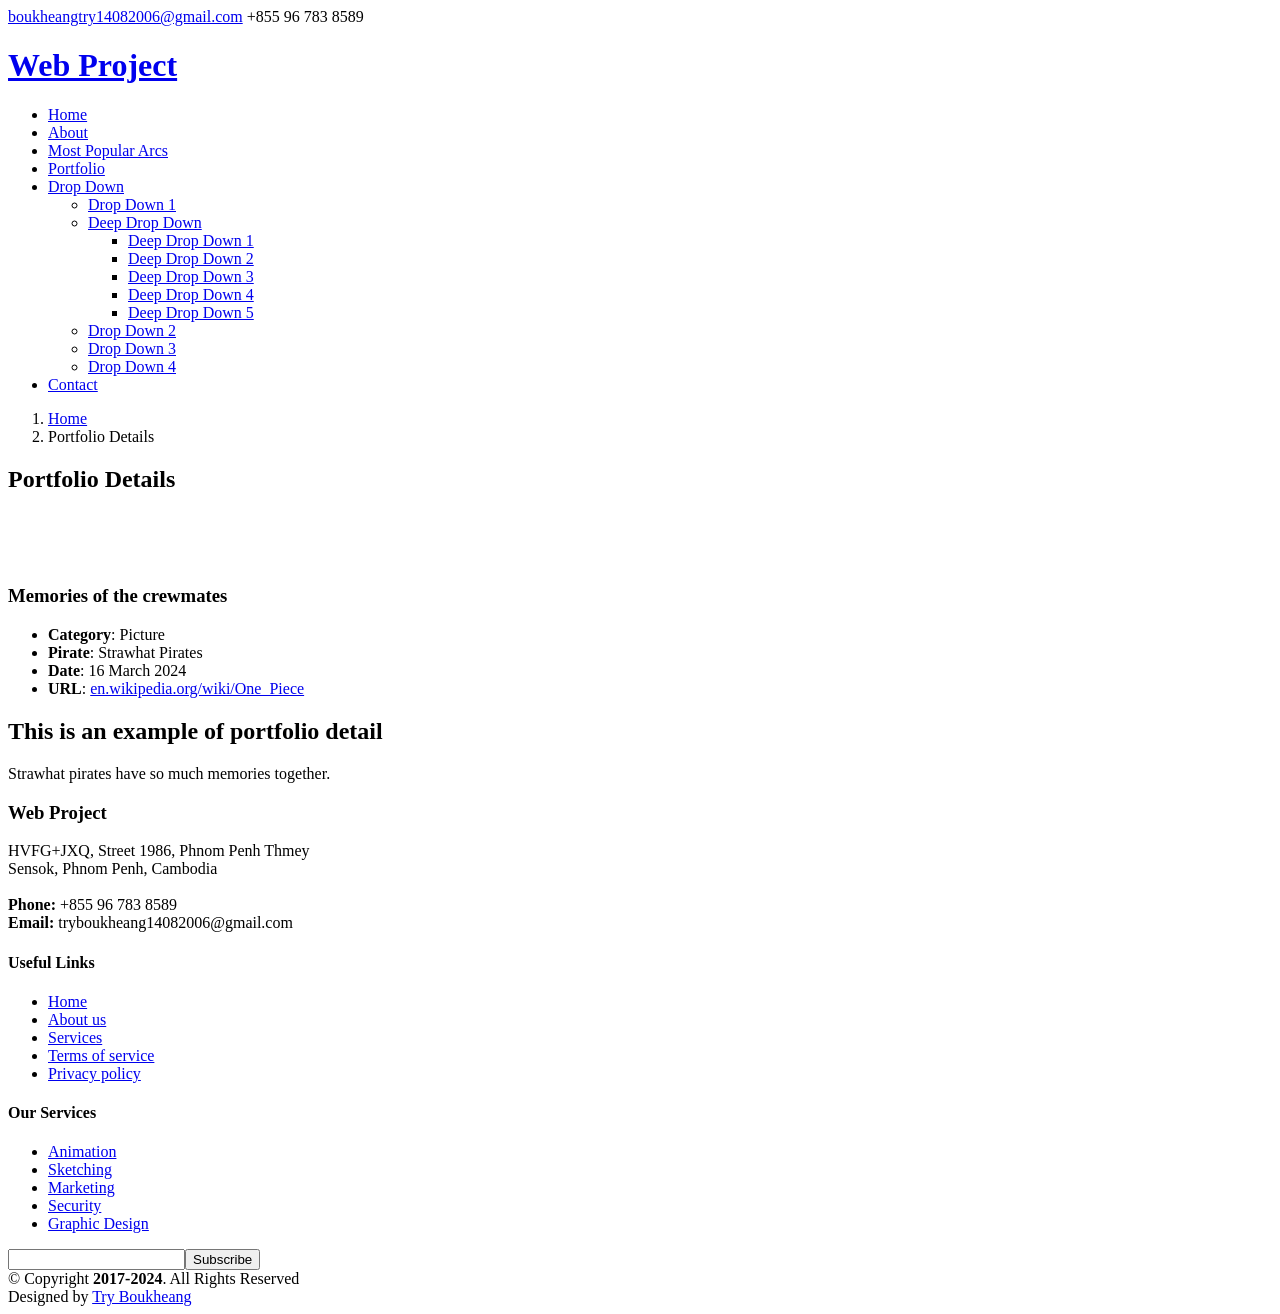
==== portfolio-details.html @ 8562d29e "Add files via upload" ====
<!DOCTYPE html>
<html lang="en">

<head>
  <meta charset="utf-8">
  <meta content="width=device-width, initial-scale=1.0" name="viewport">

  <title>Portfolio Details - Day Bootstrap Template</title>
  <meta content="" name="description">
  <meta content="" name="keywords">

  <!-- Favicons -->
  <link href="assets/img/aupp.png" rel="icon">
  <link href="assets/img/aupp.png" rel="aupp">

  <!-- Google Fonts -->
  <link href="https://fonts.googleapis.com/css?family=Open+Sans:300,300i,400,400i,600,600i,700,700i|Raleway:300,300i,400,400i,500,500i,600,600i,700,700i|Poppins:300,300i,400,400i,500,500i,600,600i,700,700i" rel="stylesheet">

  <!-- Vendor CSS Files -->
  <link href="assets/vendor/aos/aos.css" rel="stylesheet">
  <link href="assets/vendor/bootstrap/css/bootstrap.min.css" rel="stylesheet">
  <link href="assets/vendor/bootstrap-icons/bootstrap-icons.css" rel="stylesheet">
  <link href="assets/vendor/boxicons/css/boxicons.min.css" rel="stylesheet">
  <link href="assets/vendor/glightbox/css/glightbox.min.css" rel="stylesheet">
  <link href="assets/vendor/swiper/swiper-bundle.min.css" rel="stylesheet">

  <!-- Template Main CSS File -->
  <link href="assets/css/style.css" rel="stylesheet">

  <!-- =======================================================
  * Template Name: Day
  * Updated: Mar 13 2024 with Bootstrap v5.3.3
  * Template URL: https://bootstrapmade.com/day-multipurpose-html-template-for-free/
  * Author: BootstrapMade.com
  * License: https://bootstrapmade.com/license/
  ======================================================== -->
</head>

<body>

  <!-- ======= Top Bar ======= -->
  <section id="topbar" class="d-flex align-items-center">
    <div class="container d-flex justify-content-center justify-content-md-between">
      <div class="contact-info d-flex align-items-center">
        <i class="bi bi-envelope-fill"></i><a href="mailto:contact@example.com">boukheangtry14082006@gmail.com</a>
        <i class="bi bi-phone-fill phone-icon"></i> +855 96 783 8589
      </div>
      <div class="social-links d-none d-md-block">
        <a href="https://t.me/spidermankiller" class="telegram"><i class="bi bi-telegram"></i></a>
        <a href="https://www.facebook.com/supersentai.gokaiger" class="facebook"><i class="bi bi-facebook"></i></a>
        <a href="https://www.linkedin.com/in/try-boukheang-74a8042b8/" class="linkedin"><i class="bi bi-linkedin"></i></i></a>
      </div>
    </div>
  </section>

  <!-- ======= Header ======= -->
  <header id="header" class="d-flex align-items-center">
    <div class="container d-flex align-items-center justify-content-between">

      <h1 class="logo"><a href="index.html">Web Project</a></h1>
      <!-- Uncomment below if you prefer to use an image logo -->
      <!-- <a href="index.html" class="logo"><img src="assets/img/logo.png" alt="" class="img-fluid"></a>-->
      <nav id="navbar" class="navbar">
        <ul>
          <li><a class="nav-link scrollto " href="#hero">Home</a></li>
          <li><a class="nav-link scrollto" href="#about">About</a></li>
          <li><a class="nav-link scrollto" href="#services">Most Popular Arcs</a></li>
          <li><a class="nav-link scrollto active" href="#portfolio">Portfolio</a></li>
         
          <li class="dropdown"><a href="#"><span>Drop Down</span> <i class="bi bi-chevron-down"></i></a>
            <ul>
              <li><a href="#">Drop Down 1</a></li>
              <li class="dropdown"><a href="#"><span>Deep Drop Down</span> <i class="bi bi-chevron-right"></i></a>
                <ul>
                  <li><a href="#">Deep Drop Down 1</a></li>
                  <li><a href="#">Deep Drop Down 2</a></li>
                  <li><a href="#">Deep Drop Down 3</a></li>
                  <li><a href="#">Deep Drop Down 4</a></li>
                  <li><a href="#">Deep Drop Down 5</a></li>
                </ul>
              </li>
              <li><a href="#">Drop Down 2</a></li>
              <li><a href="#">Drop Down 3</a></li>
              <li><a href="#">Drop Down 4</a></li>
            </ul>
          </li>
          <li><a class="nav-link scrollto" href="#contact">Contact</a></li>
        </ul>
        <i class="bi bi-list mobile-nav-toggle"></i>
      </nav><!-- .navbar -->

    </div>
  </header><!-- End Header -->

  <main id="main">

    <!-- ======= Breadcrumbs ======= -->
    <section id="breadcrumbs" class="breadcrumbs">
      <div class="container">

        <ol>
          <li><a href="index.html">Home</a></li>
          <li>Portfolio Details</li>
        </ol>
        <h2>Portfolio Details</h2>

      </div>
    </section><!-- End Breadcrumbs -->

    <!-- ======= Portfolio Details Section ======= -->
    <section id="portfolio-details" class="portfolio-details">
      <div class="container">

        <div class="row gy-4">

          <div class="col-lg-8">
            <div class="portfolio-details-slider swiper">
              <div class="swiper-wrapper align-items-center">

                <div class="swiper-slide">
                  <img src="assets/img/1.jpg" alt="">
                </div>

                <div class="swiper-slide">
                  <img src="assets/img/2.jpg" alt="">
                </div>

                <div class="swiper-slide">
                  <img src="assets/img/3.jpg" alt="">
                </div>

              </div>
              <div class="swiper-pagination"></div>
            </div>
          </div>

          <div class="col-lg-4">
            <div class="portfolio-info">
              <h3>Memories of the crewmates</h3>
              <ul>
                <li><strong>Category</strong>: Picture</li>
                <li><strong>Pirate</strong>: Strawhat Pirates</li>
                <li><strong>Date</strong>: 16 March 2024</li>
                <li><strong>URL</strong>: <a href="https://en.wikipedia.org/wiki/One_Piece">en.wikipedia.org/wiki/One_Piece</a></li>
              </ul>
            </div>
            <div class="portfolio-description">
              <h2>This is an example of portfolio detail</h2>
              <p>
                Strawhat pirates have so much memories together.
              </p>
            </div>
          </div>

        </div>

      </div>
    </section><!-- End Portfolio Details Section -->

  </main><!-- End #main -->

  <!-- ======= Footer ======= -->
  <footer id="footer">
    <div class="footer-top">
      <div class="container">
        <div class="row">

          <div class="col-lg-4 col-md-6">
            <div class="footer-info">
              <h3>Web Project</h3>
              <p>
                HVFG+JXQ, Street 1986, Phnom Penh Thmey <br>
                Sensok, Phnom Penh, Cambodia<br><br>
                <strong>Phone:</strong> +855 96 783 8589<br>
                <strong>Email:</strong> tryboukheang14082006@gmail.com<br>
              </p>
              <div class="social-links mt-3">
                
                <a href="https://www.facebook.com/supersentai.gokaiger" class="facebook"><i class="bx bxl-facebook"></i></a>
                <a href="https://t.me/spidermankiller" class="telegram"><i class="bx bxl-telegram"></i></a>
                <a href="https://www.linkedin.com/in/try-boukheang-74a8042b8/" class="linkedin"><i class="bx bxl-linkedin"></i></a>
              </div>
            </div>
          </div>

          <div class="col-lg-2 col-md-6 footer-links">
            <h4>Useful Links</h4>
            <ul>
              <li><i class="bx bx-chevron-right"></i> <a href="#">Home</a></li>
              <li><i class="bx bx-chevron-right"></i> <a href="#">About us</a></li>
              <li><i class="bx bx-chevron-right"></i> <a href="#">Services</a></li>
              <li><i class="bx bx-chevron-right"></i> <a href="#">Terms of service</a></li>
              <li><i class="bx bx-chevron-right"></i> <a href="#">Privacy policy</a></li>
            </ul>
          </div>

          <div class="col-lg-2 col-md-6 footer-links">
            <h4>Our Services</h4>
            <ul>
              <li><i class="bx bx-chevron-right"></i> <a href="#">Animation</a></li>
              <li><i class="bx bx-chevron-right"></i> <a href="#">Sketching</a></li>
              <li><i class="bx bx-chevron-right"></i> <a href="#">Marketing</a></li>
              <li><i class="bx bx-chevron-right"></i> <a href="#">Security</a></li>
              <li><i class="bx bx-chevron-right"></i> <a href="#">Graphic Design</a></li>
            </ul>
          </div>

          <div class="col-lg-4 col-md-6 footer-newsletter">
            <form action="" method="post">
              <input type="email" name="email"><input type="submit" value="Subscribe">
            </form>

          </div>

        </div>
      </div>
    </div>

    <div class="container">
      <div class="copyright">
        &copy; Copyright <strong><span>2017-2024</span></strong>. All Rights Reserved
      </div>
      <div class="credits">
        <!-- All the links in the footer should remain intact. -->
        <!-- You can delete the links only if you purchased the pro version. -->
        <!-- Licensing information: https://bootstrapmade.com/license/ -->
        <!-- Purchase the pro version with working PHP/AJAX contact form: https://bootstrapmade.com/day-multipurpose-html-template-for-free/ -->
        Designed by <a href="https://t.me/spidermankiller">Try Boukheang</a>
      </div>
    </div>
  </footer><!-- End Footer -->

  <a href="#" class="back-to-top d-flex align-items-center justify-content-center"><i class="bi bi-arrow-up-short"></i></a>
  <div id="preloader"></div>

  <!-- Vendor JS Files -->
  <script src="assets/vendor/aos/aos.js"></script>
  <script src="assets/vendor/bootstrap/js/bootstrap.bundle.min.js"></script>
  <script src="assets/vendor/glightbox/js/glightbox.min.js"></script>
  <script src="assets/vendor/isotope-layout/isotope.pkgd.min.js"></script>
  <script src="assets/vendor/swiper/swiper-bundle.min.js"></script>
  <script src="assets/vendor/php-email-form/validate.js"></script>

  <!-- Template Main JS File -->
  <script src="assets/js/main.js"></script>

</body>

</html>
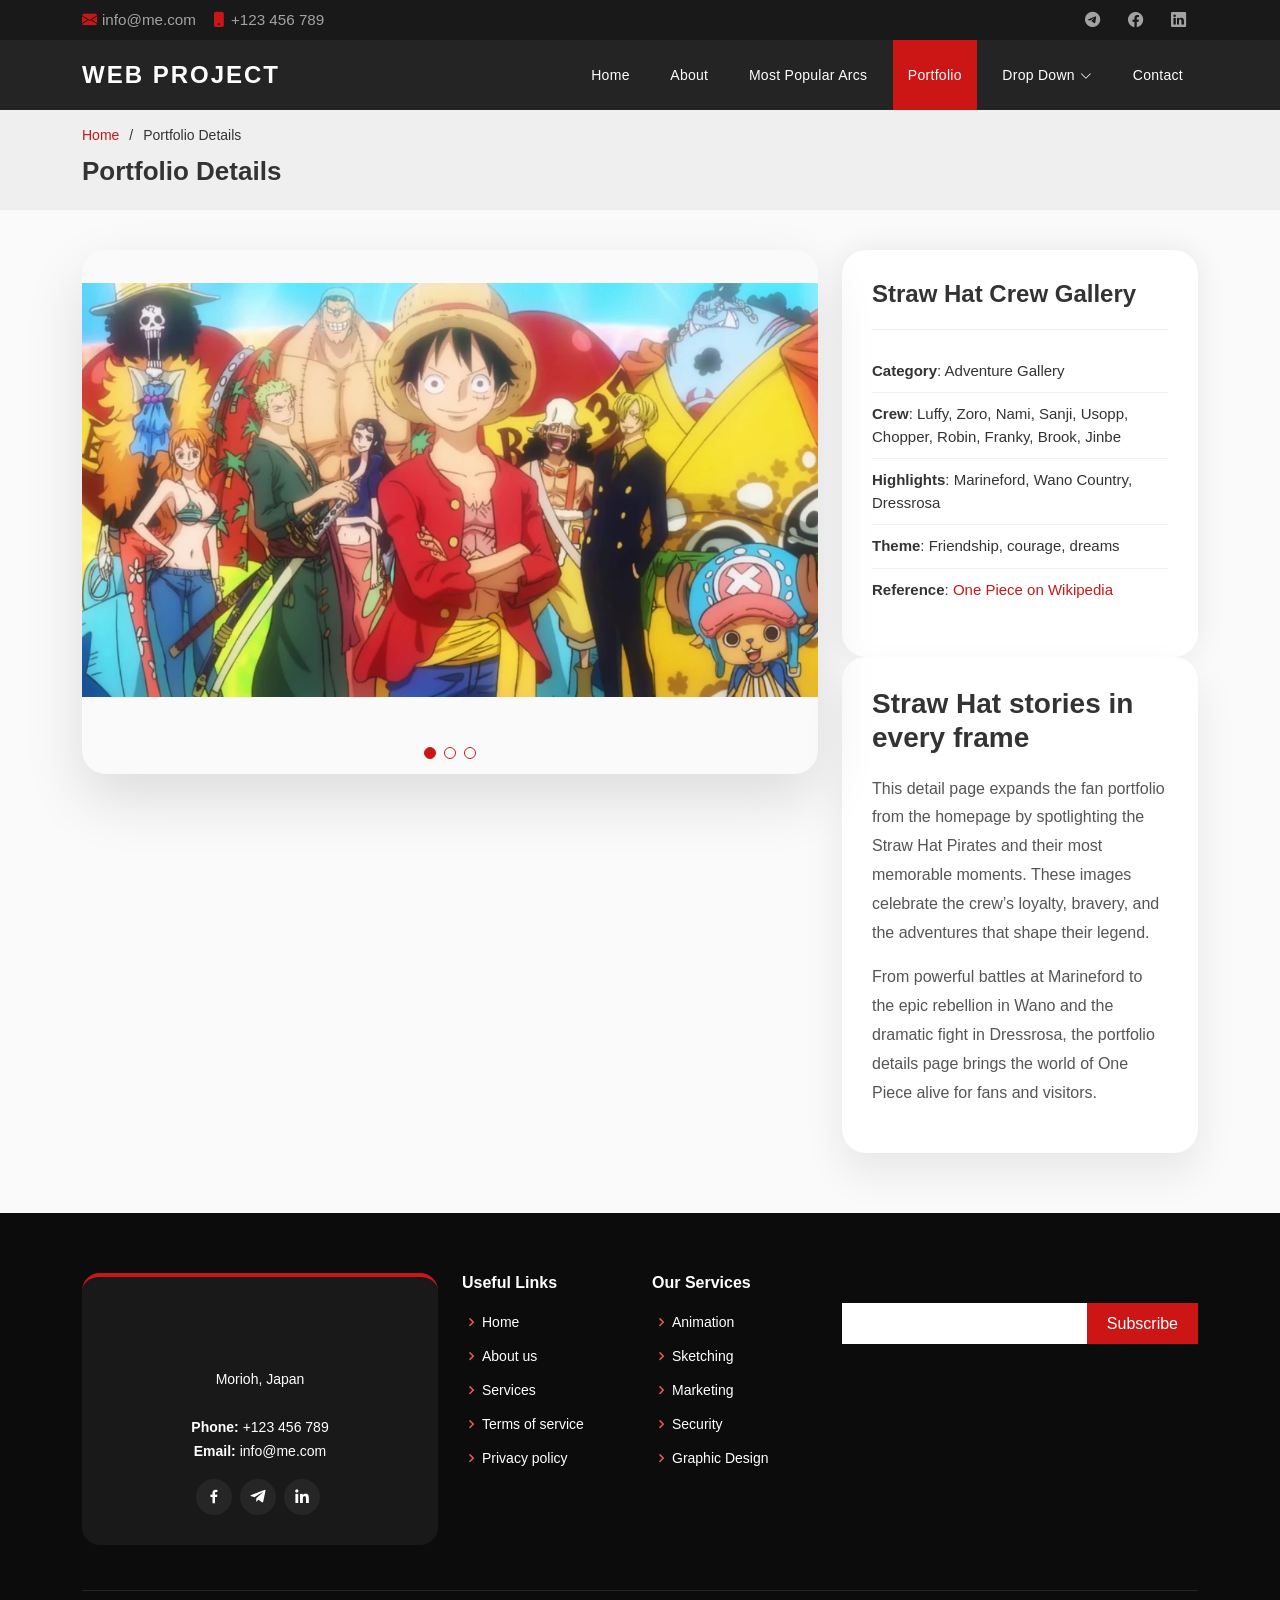
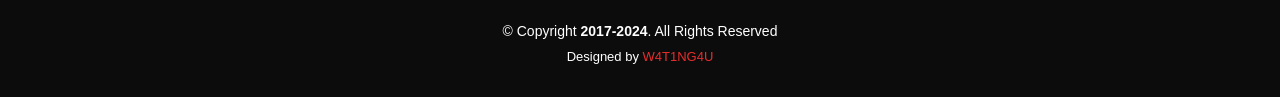
==== commit d3021629: "Add more" ====
--- a/portfolio-details.html
+++ b/portfolio-details.html
@@ -5,24 +5,24 @@
   <meta charset="utf-8">
   <meta content="width=device-width, initial-scale=1.0" name="viewport">
 
-  <title>Portfolio Details - Day Bootstrap Template</title>
-  <meta content="" name="description">
-  <meta content="" name="keywords">
+  <title>One Piece Portfolio Details</title>
+  <meta content="Portfolio details for the One Piece fan project with the Straw Hat crew media and story information." name="description">
+  <meta content="One Piece, Straw Hat Pirates, portfolio, details" name="keywords">
 
   <!-- Favicons -->
-  <link href="assets/img/aupp.png" rel="icon">
-  <link href="assets/img/aupp.png" rel="aupp">
+  <link href="assets/img/about_you.png" rel="icon">
+  <link href="assets/img/about_you.png" rel="about_you">
 
   <!-- Google Fonts -->
   <link href="https://fonts.googleapis.com/css?family=Open+Sans:300,300i,400,400i,600,600i,700,700i|Raleway:300,300i,400,400i,500,500i,600,600i,700,700i|Poppins:300,300i,400,400i,500,500i,600,600i,700,700i" rel="stylesheet">
 
   <!-- Vendor CSS Files -->
-  <link href="assets/vendor/aos/aos.css" rel="stylesheet">
-  <link href="assets/vendor/bootstrap/css/bootstrap.min.css" rel="stylesheet">
-  <link href="assets/vendor/bootstrap-icons/bootstrap-icons.css" rel="stylesheet">
-  <link href="assets/vendor/boxicons/css/boxicons.min.css" rel="stylesheet">
-  <link href="assets/vendor/glightbox/css/glightbox.min.css" rel="stylesheet">
-  <link href="assets/vendor/swiper/swiper-bundle.min.css" rel="stylesheet">
+  <link href="assets/aos/aos.css" rel="stylesheet">
+  <link href="assets/bootstrap/css/bootstrap.min.css" rel="stylesheet">
+  <link href="assets/bootstrap-icons/bootstrap-icons.css" rel="stylesheet">
+  <link href="assets/boxicons/css/boxicons.min.css" rel="stylesheet">
+  <link href="assets/glightbox/css/glightbox.min.css" rel="stylesheet">
+  <link href="assets/swiper/swiper-bundle.min.css" rel="stylesheet">
 
   <!-- Template Main CSS File -->
   <link href="assets/css/style.css" rel="stylesheet">
@@ -42,13 +42,13 @@
   <section id="topbar" class="d-flex align-items-center">
     <div class="container d-flex justify-content-center justify-content-md-between">
       <div class="contact-info d-flex align-items-center">
-        <i class="bi bi-envelope-fill"></i><a href="mailto:contact@example.com">boukheangtry14082006@gmail.com</a>
-        <i class="bi bi-phone-fill phone-icon"></i> +855 96 783 8589
+        <i class="bi bi-envelope-fill"></i><a href="mailto:info@me.com">info@me.com</a>
+        <i class="bi bi-phone-fill phone-icon"></i> +123 456 789
       </div>
       <div class="social-links d-none d-md-block">
-        <a href="https://t.me/spidermankiller" class="telegram"><i class="bi bi-telegram"></i></a>
-        <a href="https://www.facebook.com/supersentai.gokaiger" class="facebook"><i class="bi bi-facebook"></i></a>
-        <a href="https://www.linkedin.com/in/try-boukheang-74a8042b8/" class="linkedin"><i class="bi bi-linkedin"></i></i></a>
+        <a href="https://t.me/" class="telegram"><i class="bi bi-telegram"></i></a>
+        <a href="https://www.facebook.com/" class="facebook"><i class="bi bi-facebook"></i></a>
+        <a href="https://www.linkedin.com/" class="linkedin"><i class="bi bi-linkedin"></i></i></a>
       </div>
     </div>
   </section>
@@ -118,15 +118,15 @@
               <div class="swiper-wrapper align-items-center">
 
                 <div class="swiper-slide">
-                  <img src="assets/img/1.jpg" alt="">
+                  <img src="assets/img/1.jpg" alt="Straw Hat Pirates group image">
                 </div>
 
                 <div class="swiper-slide">
-                  <img src="assets/img/2.jpg" alt="">
+                  <img src="assets/img/2.jpg" alt="One Piece adventure scene">
                 </div>
 
                 <div class="swiper-slide">
-                  <img src="assets/img/3.jpg" alt="">
+                  <img src="assets/img/3.jpg" alt="Straw Hat crew portrait">
                 </div>
 
               </div>
@@ -136,18 +136,22 @@
 
           <div class="col-lg-4">
             <div class="portfolio-info">
-              <h3>Memories of the crewmates</h3>
+              <h3>Straw Hat Crew Gallery</h3>
               <ul>
-                <li><strong>Category</strong>: Picture</li>
-                <li><strong>Pirate</strong>: Strawhat Pirates</li>
-                <li><strong>Date</strong>: 16 March 2024</li>
-                <li><strong>URL</strong>: <a href="https://en.wikipedia.org/wiki/One_Piece">en.wikipedia.org/wiki/One_Piece</a></li>
+                <li><strong>Category</strong>: Adventure Gallery</li>
+                <li><strong>Crew</strong>: Luffy, Zoro, Nami, Sanji, Usopp, Chopper, Robin, Franky, Brook, Jinbe</li>
+                <li><strong>Highlights</strong>: Marineford, Wano Country, Dressrosa</li>
+                <li><strong>Theme</strong>: Friendship, courage, dreams</li>
+                <li><strong>Reference</strong>: <a href="https://en.wikipedia.org/wiki/One_Piece" target="_blank" rel="noopener">One Piece on Wikipedia</a></li>
               </ul>
             </div>
             <div class="portfolio-description">
-              <h2>This is an example of portfolio detail</h2>
+              <h2>Straw Hat stories in every frame</h2>
               <p>
-                Strawhat pirates have so much memories together.
+                This detail page expands the fan portfolio from the homepage by spotlighting the Straw Hat Pirates and their most memorable moments. These images celebrate the crew’s loyalty, bravery, and the adventures that shape their legend.
+              </p>
+              <p>
+                From powerful battles at Marineford to the epic rebellion in Wano and the dramatic fight in Dressrosa, the portfolio details page brings the world of One Piece alive for fans and visitors.
               </p>
             </div>
           </div>
@@ -169,16 +173,14 @@
             <div class="footer-info">
               <h3>Web Project</h3>
               <p>
-                HVFG+JXQ, Street 1986, Phnom Penh Thmey <br>
-                Sensok, Phnom Penh, Cambodia<br><br>
-                <strong>Phone:</strong> +855 96 783 8589<br>
-                <strong>Email:</strong> tryboukheang14082006@gmail.com<br>
+                Morioh, Japan<br><br>
+                <strong>Phone:</strong> +123 456 789<br>
+                <strong>Email:</strong> info@me.com<br>
               </p>
               <div class="social-links mt-3">
-                
-                <a href="https://www.facebook.com/supersentai.gokaiger" class="facebook"><i class="bx bxl-facebook"></i></a>
-                <a href="https://t.me/spidermankiller" class="telegram"><i class="bx bxl-telegram"></i></a>
-                <a href="https://www.linkedin.com/in/try-boukheang-74a8042b8/" class="linkedin"><i class="bx bxl-linkedin"></i></a>
+                <a href="https://www.facebook.com/" class="facebook"><i class="bx bxl-facebook"></i></a>
+                <a href="https://t.me/" class="telegram"><i class="bx bxl-telegram"></i></a>
+                <a href="https://www.linkedin.com/" class="linkedin"><i class="bx bxl-linkedin"></i></a>
               </div>
             </div>
           </div>
@@ -225,7 +227,7 @@
         <!-- You can delete the links only if you purchased the pro version. -->
         <!-- Licensing information: https://bootstrapmade.com/license/ -->
         <!-- Purchase the pro version with working PHP/AJAX contact form: https://bootstrapmade.com/day-multipurpose-html-template-for-free/ -->
-        Designed by <a href="https://t.me/spidermankiller">Try Boukheang</a>
+        Designed by <a href="https://t.me/">W4T1NG4U</a>
       </div>
     </div>
   </footer><!-- End Footer -->
@@ -234,12 +236,12 @@
   <div id="preloader"></div>
 
   <!-- Vendor JS Files -->
-  <script src="assets/vendor/aos/aos.js"></script>
-  <script src="assets/vendor/bootstrap/js/bootstrap.bundle.min.js"></script>
-  <script src="assets/vendor/glightbox/js/glightbox.min.js"></script>
-  <script src="assets/vendor/isotope-layout/isotope.pkgd.min.js"></script>
-  <script src="assets/vendor/swiper/swiper-bundle.min.js"></script>
-  <script src="assets/vendor/php-email-form/validate.js"></script>
+  <script src="assets/aos/aos.js"></script>
+  <script src="assets/bootstrap/js/bootstrap.bundle.min.js"></script>
+  <script src="assets/glightbox/js/glightbox.min.js"></script>
+  <script src="assets/isotope-layout/isotope.pkgd.min.js"></script>
+  <script src="assets/swiper/swiper-bundle.min.js"></script>
+  <script src="assets/php-email-form/validate.js"></script>
 
   <!-- Template Main JS File -->
   <script src="assets/js/main.js"></script>
--- a/assets/css/style.css
+++ b/assets/css/style.css
@@ -0,0 +1,1640 @@
+/**
+* Template Name: Day
+* Updated: Mar 13 2024 with Bootstrap v5.3.3
+* Template URL: https://bootstrapmade.com/day-multipurpose-html-template-for-free/
+* Author: BootstrapMade.com
+* License: https://bootstrapmade.com/license/
+*/
+
+/*--------------------------------------------------------------
+# General
+--------------------------------------------------------------*/
+body {
+  font-family: "Open Sans", sans-serif;
+  color: #444444;
+}
+
+a {
+  color: #cc1616;
+  text-decoration: none;
+}
+
+a:hover {
+  color: #e82d2d;
+  text-decoration: none;
+}
+
+h1,
+h2,
+h3,
+h4,
+h5,
+h6 {
+  font-family: "Raleway", sans-serif;
+}
+
+/*--------------------------------------------------------------
+# Back to top button
+--------------------------------------------------------------*/
+.back-to-top {
+  position: fixed;
+  visibility: hidden;
+  opacity: 0;
+  right: 15px;
+  bottom: 15px;
+  z-index: 996;
+  background: #cc1616;
+  width: 40px;
+  height: 40px;
+  transition: all 0.4s;
+}
+
+.back-to-top i {
+  font-size: 28px;
+  color: #fff;
+  line-height: 0;
+}
+
+.back-to-top:hover {
+  background: #e72323;
+  color: #fff;
+}
+
+.back-to-top.active {
+  visibility: visible;
+  opacity: 1;
+}
+
+/*--------------------------------------------------------------
+# Preloader
+--------------------------------------------------------------*/
+#preloader {
+  position: fixed;
+  top: 0;
+  left: 0;
+  right: 0;
+  bottom: 0;
+  z-index: 9999;
+  overflow: hidden;
+  background: #fff;
+}
+
+#preloader:before {
+  content: "";
+  position: fixed;
+  top: calc(50% - 30px);
+  left: calc(50% - 30px);
+  border: 6px solid #cc1616;
+  border-top-color: #efefef;
+  border-radius: 50%;
+  width: 60px;
+  height: 60px;
+  animation: animate-preloader 1s linear infinite;
+}
+
+@keyframes animate-preloader {
+  0% {
+    transform: rotate(0deg);
+  }
+
+  100% {
+    transform: rotate(360deg);
+  }
+}
+
+/*--------------------------------------------------------------
+# Disable aos animation delay on mobile devices
+--------------------------------------------------------------*/
+@media screen and (max-width: 768px) {
+  [data-aos-delay] {
+    transition-delay: 0 !important;
+  }
+}
+
+/*--------------------------------------------------------------
+# Top Bar
+--------------------------------------------------------------*/
+#topbar {
+  background: #191919;
+  font-size: 15px;
+  height: 40px;
+  padding: 0;
+  color: rgba(255, 255, 255, 0.6);
+}
+
+#topbar .contact-info a {
+  line-height: 0;
+  color: rgba(255, 255, 255, 0.6);
+  transition: 0.3s;
+}
+
+#topbar .contact-info a:hover {
+  color: #fff;
+}
+
+#topbar .contact-info i {
+  color: #cc1616;
+  line-height: 0;
+  margin-right: 5px;
+}
+
+#topbar .contact-info .phone-icon {
+  margin-left: 15px;
+}
+
+#topbar .social-links a {
+  color: rgba(255, 255, 255, 0.6);
+  padding: 4px 12px;
+  display: inline-block;
+  line-height: 1px;
+  transition: 0.3s;
+}
+
+#topbar .social-links a:hover {
+  color: #fff;
+}
+
+/*--------------------------------------------------------------
+# Header
+--------------------------------------------------------------*/
+#header {
+  background: rgba(25, 25, 25, 0.95);
+  transition: all 0.5s;
+  z-index: 997;
+  height: 70px;
+}
+
+#header.fixed-top {
+  background: #191919;
+}
+
+#header .logo {
+  font-size: 30px;
+  margin: 0;
+  padding: 0;
+  line-height: 1;
+  font-weight: 700;
+  letter-spacing: 2px;
+  text-transform: uppercase;
+}
+
+#header .logo a {
+  color: #fff;
+}
+
+#header .logo img {
+  max-height: 40px;
+}
+
+.scrolled-offset {
+  margin-top: 70px;
+}
+
+/*--------------------------------------------------------------
+# Navigation Menu
+--------------------------------------------------------------*/
+/**
+* Desktop Navigation 
+*/
+.navbar {
+  padding: 0;
+}
+
+.navbar ul {
+  margin: 0;
+  padding: 0;
+  display: flex;
+  list-style: none;
+  align-items: center;
+}
+
+.navbar li {
+  position: relative;
+}
+
+.navbar>ul>li {
+  margin-left: 5px;
+}
+
+.navbar a,
+.navbar a:focus {
+  display: flex;
+  align-items: center;
+  justify-content: space-between;
+  padding: 25px 15px 24px 15px;
+  font-size: 14px;
+  color: #fff;
+  white-space: nowrap;
+  transition: 0.3s;
+}
+
+.navbar a i,
+.navbar a:focus i {
+  font-size: 12px;
+  line-height: 0;
+  margin-left: 5px;
+}
+
+.navbar a:hover,
+.navbar .active,
+.navbar .active:focus,
+.navbar li:hover>a {
+  background: #cc1616;
+}
+
+.navbar .dropdown ul {
+  display: block;
+  position: absolute;
+  left: 0;
+  top: calc(100% + 30px);
+  margin: 0;
+  padding: 10px 0;
+  z-index: 99;
+  opacity: 0;
+  visibility: hidden;
+  background: #fff;
+  box-shadow: 0px 0px 30px rgba(127, 137, 161, 0.25);
+  transition: 0.3s;
+}
+
+.navbar .dropdown ul li {
+  min-width: 200px;
+}
+
+.navbar .dropdown ul a {
+  padding: 10px 20px;
+  color: #191919;
+}
+
+.navbar .dropdown ul a i {
+  font-size: 12px;
+}
+
+.navbar .dropdown ul a:hover,
+.navbar .dropdown ul .active:hover,
+.navbar .dropdown ul li:hover>a {
+  color: #fff;
+}
+
+.navbar .dropdown:hover>ul {
+  opacity: 1;
+  top: 100%;
+  visibility: visible;
+}
+
+.navbar .dropdown .dropdown ul {
+  top: 0;
+  left: calc(100% - 30px);
+  visibility: hidden;
+}
+
+.navbar .dropdown .dropdown:hover>ul {
+  opacity: 1;
+  top: 0;
+  left: 100%;
+  visibility: visible;
+}
+
+@media (max-width: 1366px) {
+  .navbar .dropdown .dropdown ul {
+    left: -90%;
+  }
+
+  .navbar .dropdown .dropdown:hover>ul {
+    left: -100%;
+  }
+}
+
+/**
+* Mobile Navigation 
+*/
+.mobile-nav-toggle {
+  color: #fff;
+  font-size: 28px;
+  cursor: pointer;
+  display: none;
+  line-height: 0;
+  transition: 0.5s;
+}
+
+.mobile-nav-toggle.bi-x {
+  color: #cc1616;
+}
+
+@media (max-width: 991px) {
+  .mobile-nav-toggle {
+    display: block;
+  }
+
+  .navbar ul {
+    display: none;
+  }
+}
+
+.navbar-mobile {
+  position: fixed;
+  overflow: hidden;
+  top: 0;
+  right: 0;
+  left: 0;
+  bottom: 0;
+  background: rgba(0, 0, 0, 0.9);
+  transition: 0.3s;
+  z-index: 999;
+}
+
+.navbar-mobile .mobile-nav-toggle {
+  position: absolute;
+  top: 15px;
+  right: 15px;
+}
+
+.navbar-mobile ul {
+  display: block;
+  position: absolute;
+  top: 55px;
+  right: 15px;
+  bottom: 15px;
+  left: 15px;
+  padding: 10px 0;
+  background-color: #fff;
+  overflow-y: auto;
+  transition: 0.3s;
+}
+
+.navbar-mobile a,
+.navbar-mobile a:focus {
+  padding: 10px 20px;
+  font-size: 15px;
+  color: #191919;
+}
+
+.navbar-mobile a:hover,
+.navbar-mobile .active,
+.navbar-mobile li:hover>a {
+  color: #cc1616;
+  background: none;
+}
+
+.navbar-mobile .getstarted,
+.navbar-mobile .getstarted:focus {
+  margin: 15px;
+}
+
+.navbar-mobile .dropdown ul {
+  position: static;
+  display: none;
+  margin: 10px 20px;
+  padding: 10px 0;
+  z-index: 99;
+  opacity: 1;
+  visibility: visible;
+  background: #fff;
+  box-shadow: 0px 0px 30px rgba(127, 137, 161, 0.25);
+}
+
+.navbar-mobile .dropdown ul li {
+  min-width: 200px;
+}
+
+.navbar-mobile .dropdown ul a {
+  padding: 10px 20px;
+}
+
+.navbar-mobile .dropdown ul a i {
+  font-size: 12px;
+}
+
+.navbar-mobile .dropdown ul a:hover,
+.navbar-mobile .dropdown ul .active:hover,
+.navbar-mobile .dropdown ul li:hover>a {
+  color: #cc1616;
+}
+
+.navbar-mobile .dropdown>.dropdown-active {
+  display: block;
+}
+
+/*--------------------------------------------------------------
+# Hero Section
+--------------------------------------------------------------*/
+#hero {
+  width: 100%;
+  height: calc(100vh - 110px);
+  background: url("../img/hero-bg.jpg") top center;
+  background-size: cover;
+  position: relative;
+}
+
+#hero:before {
+  content: "";
+  background: rgba(0, 0, 0, 0.5);
+  position: absolute;
+  bottom: 0;
+  top: 0;
+  left: 0;
+  right: 0;
+}
+
+#hero h1 {
+  margin: 0 0 10px 0;
+  font-size: 48px;
+  font-weight: 700;
+  line-height: 56px;
+  text-transform: uppercase;
+  color: #fff;
+}
+
+#hero h2 {
+  color: #eee;
+  margin-bottom: 30px;
+  font-size: 24px;
+}
+
+#hero .btn-get-started {
+  font-family: "Raleway", sans-serif;
+  text-transform: uppercase;
+  font-weight: 500;
+  font-size: 14px;
+  letter-spacing: 0.5px;
+  display: inline-block;
+  padding: 10px 28px;
+  transition: 0.5s;
+  border: 2px solid #fff;
+  color: #fff;
+}
+
+#hero .btn-get-started:hover {
+  background: #cc1616;
+  border-color: #cc1616;
+}
+
+@media (min-width: 1024px) {
+  #hero {
+    background-attachment: fixed;
+  }
+}
+
+@media (max-width: 768px) {
+  #hero {
+    text-align: center;
+  }
+
+  #hero .container {
+    padding-top: 40px;
+  }
+
+  #hero h1 {
+    font-size: 28px;
+    line-height: 36px;
+  }
+
+  #hero h2 {
+    font-size: 18px;
+    line-height: 24px;
+    margin-bottom: 30px;
+  }
+}
+
+/*--------------------------------------------------------------
+# Sections General
+--------------------------------------------------------------*/
+section {
+  padding: 60px 0;
+  overflow: hidden;
+}
+
+.section-title {
+  text-align: center;
+  padding: 30px 0;
+  position: relative;
+}
+
+.section-title h2 {
+  font-size: 32px;
+  font-weight: 700;
+  text-transform: uppercase;
+  margin-bottom: 20px;
+  padding-bottom: 0;
+  color: #191919;
+  position: relative;
+  z-index: 2;
+}
+
+.section-title span {
+  position: absolute;
+  top: 30px;
+  color: #f4f4f4;
+  left: 0;
+  right: 0;
+  z-index: 1;
+  font-weight: 700;
+  font-size: 52px;
+  text-transform: uppercase;
+  line-height: 0;
+}
+
+.section-title p {
+  margin-bottom: 0;
+  position: relative;
+  z-index: 2;
+}
+
+@media (max-width: 575px) {
+  .section-title h2 {
+    font-size: 28px;
+    margin-bottom: 15px;
+  }
+
+  .section-title span {
+    font-size: 38px;
+  }
+}
+
+/*--------------------------------------------------------------
+# About
+--------------------------------------------------------------*/
+.about .content h3 {
+  font-weight: 600;
+  font-size: 26px;
+}
+
+.about .content ul {
+  list-style: none;
+  padding: 0;
+}
+
+.about .content ul li {
+  padding-bottom: 10px;
+}
+
+.about .content ul i {
+  font-size: 20px;
+  padding-right: 4px;
+  color: #cc1616;
+}
+
+.about .content p:last-child {
+  margin-bottom: 0;
+}
+
+/*--------------------------------------------------------------
+# Why Us
+--------------------------------------------------------------*/
+.why-us {
+  padding-top: 10px;
+}
+
+.why-us .box {
+  padding: 50px 30px;
+  box-shadow: 0px 2px 15px rgba(0, 0, 0, 0.1);
+  transition: all ease-in-out 0.3s;
+}
+
+.why-us .box span {
+  display: block;
+  font-size: 28px;
+  font-weight: 700;
+  color: #ed5b5b;
+}
+
+.why-us .box h4 {
+  font-size: 24px;
+  font-weight: 600;
+  padding: 0;
+  margin: 20px 0;
+  color: #191919;
+}
+
+.why-us .box p {
+  color: #aaaaaa;
+  font-size: 15px;
+  margin: 0;
+  padding: 0;
+}
+
+.why-us .box:hover {
+  background: #cc1616;
+  padding: 30px 30px 70px 30px;
+  box-shadow: 10px 15px 30px rgba(0, 0, 0, 0.18);
+}
+
+.why-us .box:hover span,
+.why-us .box:hover h4,
+.why-us .box:hover p {
+  color: #fff;
+}
+
+/*--------------------------------------------------------------
+# Clients
+--------------------------------------------------------------*/
+.clients {
+  background: #f2f2f2;
+  padding: 15px 0;
+  text-align: center;
+}
+
+.clients img {
+  width: 50%;
+  filter: grayscale(100);
+  transition: all 0.4s ease-in-out;
+  display: inline-block;
+  padding: 15px 0;
+}
+
+.clients img:hover {
+  filter: none;
+  transform: scale(1.2);
+}
+
+@media (max-width: 768px) {
+  .clients img {
+    width: 40%;
+  }
+}
+
+/*--------------------------------------------------------------
+# Services
+--------------------------------------------------------------*/
+.services .icon-box {
+  text-align: center;
+  padding: 80px 20px;
+  transition: all ease-in-out 0.3s;
+  box-shadow: 0px 2px 15px rgba(0, 0, 0, 0.1);
+}
+
+.services .icon-box .icon {
+  margin: 0 auto;
+  width: 64px;
+  height: 64px;
+  background: #cc1616;
+  transition: all 0.3s ease-out 0s;
+  display: flex;
+  align-items: center;
+  justify-content: center;
+  margin-bottom: 20px;
+  transform-style: preserve-3d;
+  position: relative;
+  z-index: 2;
+}
+
+.services .icon-box .icon i {
+  color: #fff;
+  font-size: 28px;
+  transition: ease-in-out 0.3s;
+}
+
+.services .icon-box .icon::before {
+  position: absolute;
+  content: "";
+  left: -8px;
+  top: -8px;
+  height: 100%;
+  width: 100%;
+  background: rgba(204, 22, 22, 0.15);
+  transition: all 0.3s ease-out 0s;
+  transform: translateZ(-1px);
+  z-index: -1;
+}
+
+.services .icon-box h4 {
+  font-weight: 700;
+  margin-bottom: 15px;
+  font-size: 24px;
+}
+
+.services .icon-box h4 a {
+  color: #191919;
+}
+
+.services .icon-box p {
+  line-height: 24px;
+  font-size: 14px;
+  margin-bottom: 0;
+}
+
+.services .icon-box:hover {
+  background: #cc1616;
+  border-color: #cc1616;
+  padding: 70px 20px 90px 20px;
+}
+
+.services .icon-box:hover .icon {
+  background: #fff;
+}
+
+.services .icon-box:hover .icon i {
+  color: #cc1616;
+}
+
+.services .icon-box:hover .icon::before {
+  background: rgba(255, 255, 255, 0.3);
+}
+
+.services .icon-box:hover h4 a,
+.services .icon-box:hover p {
+  color: #fff;
+}
+
+/*--------------------------------------------------------------
+# Cta
+--------------------------------------------------------------*/
+.cta {
+  background: linear-gradient(rgba(2, 2, 2, 0.5), rgba(0, 0, 0, 0.5)), url("../img/cta-bg.jpg") fixed center center;
+  background-size: cover;
+  padding: 120px 0;
+}
+
+.cta h3 {
+  color: #fff;
+  font-size: 28px;
+  font-weight: 700;
+}
+
+.cta p {
+  color: #fff;
+}
+
+.cta .cta-btn {
+  font-family: "Raleway", sans-serif;
+  text-transform: uppercase;
+  font-weight: 500;
+  font-size: 14px;
+  letter-spacing: 1px;
+  display: inline-block;
+  padding: 10px 28px;
+  transition: 0.5s;
+  margin-top: 10px;
+  border: 2px solid #fff;
+  color: #fff;
+}
+
+.cta .cta-btn:hover {
+  background: #cc1616;
+  border: 2px solid #cc1616;
+}
+
+/*--------------------------------------------------------------
+# Portfolio
+--------------------------------------------------------------*/
+.portfolio #portfolio-flters {
+  padding: 0;
+  margin: 0 auto 25px auto;
+  list-style: none;
+  text-align: center;
+  border-radius: 50px;
+}
+
+.portfolio #portfolio-flters li {
+  cursor: pointer;
+  display: inline-block;
+  padding: 10px 15px;
+  font-size: 15px;
+  font-weight: 500;
+  line-height: 1;
+  text-transform: uppercase;
+  color: #444444;
+  margin-bottom: 5px;
+  transition: all 0.3s ease-in-out;
+  font-family: "Poppins", sans-serif;
+}
+
+.portfolio #portfolio-flters li:hover,
+.portfolio #portfolio-flters li.filter-active {
+  color: #e82d2d;
+}
+
+.portfolio #portfolio-flters li:last-child {
+  margin-right: 0;
+}
+
+.portfolio .portfolio-item {
+  margin-bottom: 30px;
+}
+
+.portfolio .portfolio-item .portfolio-info {
+  opacity: 0;
+  position: absolute;
+  left: 30px;
+  right: 30px;
+  bottom: 0;
+  z-index: 3;
+  transition: all ease-in-out 0.3s;
+  background: rgba(255, 255, 255, 0.9);
+  padding: 15px;
+}
+
+.portfolio .portfolio-item .portfolio-info h4 {
+  font-size: 18px;
+  color: #fff;
+  font-weight: 600;
+  color: #191919;
+}
+
+.portfolio .portfolio-item .portfolio-info p {
+  color: #4c4c4c;
+  font-size: 14px;
+  margin-bottom: 0;
+}
+
+.portfolio .portfolio-item .portfolio-info .preview-link,
+.portfolio .portfolio-item .portfolio-info .details-link {
+  position: absolute;
+  right: 40px;
+  font-size: 24px;
+  top: calc(50% - 18px);
+  color: #333333;
+}
+
+.portfolio .portfolio-item .portfolio-info .preview-link:hover,
+.portfolio .portfolio-item .portfolio-info .details-link:hover {
+  color: #cc1616;
+}
+
+.portfolio .portfolio-item .portfolio-info .details-link {
+  right: 10px;
+}
+
+.portfolio .portfolio-item .portfolio-links {
+  opacity: 0;
+  left: 0;
+  right: 0;
+  text-align: center;
+  z-index: 3;
+  position: absolute;
+  transition: all ease-in-out 0.3s;
+}
+
+.portfolio .portfolio-item .portfolio-links a {
+  color: #fff;
+  margin: 0 2px;
+  font-size: 28px;
+  display: inline-block;
+  transition: 0.3s;
+}
+
+.portfolio .portfolio-item .portfolio-links a:hover {
+  color: #e82d2d;
+}
+
+.portfolio .portfolio-item:hover .portfolio-info {
+  opacity: 1;
+  bottom: 20px;
+}
+
+/*--------------------------------------------------------------
+# Portfolio Details
+--------------------------------------------------------------*/
+.portfolio-details {
+  padding-top: 40px;
+}
+
+.portfolio-details .portfolio-details-slider {
+  border-radius: 24px;
+  overflow: hidden;
+  box-shadow: 0 25px 60px rgba(0, 0, 0, 0.12);
+}
+
+.portfolio-details .portfolio-details-slider img {
+  width: 100%;
+  object-fit: cover;
+  display: block;
+}
+
+.portfolio-details .portfolio-details-slider .swiper-pagination {
+  margin-top: 20px;
+  position: relative;
+}
+
+.portfolio-details .portfolio-details-slider .swiper-pagination .swiper-pagination-bullet {
+  width: 12px;
+  height: 12px;
+  background-color: #fff;
+  opacity: 1;
+  border: 1px solid #cc1616;
+}
+
+.portfolio-details .portfolio-details-slider .swiper-pagination .swiper-pagination-bullet-active {
+  background-color: #cc1616;
+}
+
+.portfolio-details .portfolio-info {
+  padding: 30px;
+  box-shadow: 0px 0 30px rgba(25, 25, 25, 0.08);
+  border-radius: 24px;
+  background: #fff;
+}
+
+.portfolio-details .portfolio-info h3 {
+  font-size: 24px;
+  font-weight: 700;
+  margin-bottom: 20px;
+  padding-bottom: 20px;
+  border-bottom: 1px solid #eee;
+}
+
+.portfolio-details .portfolio-info ul {
+  list-style: none;
+  padding: 0;
+  font-size: 15px;
+}
+
+.portfolio-details .portfolio-info ul li {
+  padding: 10px 0;
+  border-bottom: 1px solid #f1f1f1;
+}
+
+.portfolio-details .portfolio-info ul li:last-child {
+  border-bottom: none;
+}
+
+.portfolio-details .portfolio-details-slider .swiper-slide {
+  min-height: 360px;
+}
+
+.portfolio-details .portfolio-description {
+  padding-top: 30px;
+  background: #fff;
+  border-radius: 24px;
+  padding: 30px;
+  box-shadow: 0 20px 40px rgba(0, 0, 0, 0.08);
+}
+
+.portfolio-details .portfolio-description h2 {
+  font-size: 28px;
+  font-weight: 700;
+  margin-bottom: 20px;
+}
+
+.portfolio-details .portfolio-description p {
+  padding: 0;
+  line-height: 1.8;
+  color: #555;
+}
+
+@media (max-width: 991px) {
+  .portfolio-details .portfolio-info,
+  .portfolio-details .portfolio-description {
+    padding: 24px;
+  }
+}
+
+/*--------------------------------------------------------------
+# Pricing
+--------------------------------------------------------------*/
+.pricing .box {
+  padding: 20px;
+  background: #f9f9f9;
+  text-align: center;
+  border-radius: 8px;
+  position: relative;
+  overflow: hidden;
+}
+
+.pricing .box h3 {
+  font-weight: 400;
+  padding: 15px;
+  font-size: 18px;
+  text-transform: uppercase;
+  font-weight: 600;
+  color: #191919;
+}
+
+.pricing .box h4 {
+  font-size: 42px;
+  color: #cc1616;
+  font-weight: 500;
+  font-family: "Open Sans", sans-serif;
+  margin-bottom: 20px;
+}
+
+.pricing .box h4 sup {
+  font-size: 20px;
+  top: -15px;
+  left: -3px;
+}
+
+.pricing .box h4 span {
+  color: #bababa;
+  font-size: 16px;
+  font-weight: 300;
+}
+
+.pricing .box ul {
+  padding: 0;
+  list-style: none;
+  color: #191919;
+  text-align: center;
+  line-height: 20px;
+  font-size: 14px;
+}
+
+.pricing .box ul li {
+  padding-bottom: 16px;
+}
+
+.pricing .box ul i {
+  color: #cc1616;
+  font-size: 18px;
+  padding-right: 4px;
+}
+
+.pricing .box ul .na {
+  color: #ccc;
+  text-decoration: line-through;
+}
+
+.pricing .box .btn-wrap {
+  padding: 15px;
+  text-align: center;
+}
+
+.pricing .box .btn-buy {
+  background: #cc1616;
+  display: inline-block;
+  padding: 10px 40px;
+  color: #fff;
+  transition: none;
+  font-size: 14px;
+  font-weight: 400;
+  font-family: "Raleway", sans-serif;
+  font-weight: 600;
+  transition: 0.3s;
+}
+
+.pricing .box .btn-buy:hover {
+  background: #e82d2d;
+}
+
+.pricing .featured {
+  background: #cc1616;
+  box-shadow: none;
+  color: #fff;
+}
+
+.pricing .featured h3,
+.pricing .featured h4,
+.pricing .featured ul,
+.pricing .featured ul li,
+.pricing .featured ul .na {
+  color: #fff;
+}
+
+.pricing .featured h4 span {
+  color: rgba(255, 255, 255, 0.58);
+}
+
+.pricing .featured .btn-wrap {
+  padding: 15px;
+  text-align: center;
+}
+
+.pricing .featured .btn-buy {
+  background: rgba(255, 255, 255, 0.2);
+}
+
+.pricing .featured .btn-buy:hover {
+  background: #fff;
+  color: #cc1616;
+}
+
+/*--------------------------------------------------------------
+# Team
+--------------------------------------------------------------*/
+.team .member {
+  text-align: center;
+  margin-bottom: 20px;
+  box-shadow: 0px 0px 12px 0px rgba(0, 0, 0, 0.1);
+  padding: 30px 20px;
+  background: #fff;
+}
+
+.team .member img {
+  max-width: 60%;
+  border-radius: 14px;
+  margin: 0 0 30px 0;
+}
+
+.team .member h4 {
+  font-weight: 700;
+  margin-bottom: 2px;
+  font-size: 18px;
+}
+
+.team .member span {
+  font-style: italic;
+  display: block;
+  font-size: 13px;
+}
+
+.team .member p {
+  padding-top: 10px;
+  font-size: 14px;
+  font-style: italic;
+  color: #aaaaaa;
+}
+
+.team .member .social {
+  margin-top: 15px;
+}
+
+.team .member .social a {
+  color: #919191;
+  transition: 0.3s;
+}
+
+.team .member .social a:hover {
+  color: #cc1616;
+}
+
+.team .member .social i {
+  font-size: 18px;
+  margin: 0 2px;
+}
+
+/*--------------------------------------------------------------
+# Contact
+--------------------------------------------------------------*/
+.contact .info-box {
+  color: #444444;
+  text-align: center;
+  box-shadow: 0 0 30px rgba(214, 215, 216, 0.6);
+  padding: 20px 0 30px 0;
+}
+
+.contact .info-box i {
+  font-size: 32px;
+  color: #cc1616;
+  border-radius: 12px;
+  padding: 8px;
+  border: 2px dotted #f5a0a0;
+}
+
+.contact .info-box h3 {
+  font-size: 20px;
+  color: #777777;
+  font-weight: 700;
+  margin: 10px 0;
+}
+
+.contact .info-box p {
+  padding: 0;
+  line-height: 24px;
+  font-size: 14px;
+  margin-bottom: 0;
+}
+
+.contact .php-email-form {
+  box-shadow: 0 0 30px rgba(214, 215, 216, 0.6);
+  padding: 30px;
+}
+
+.contact .php-email-form .error-message {
+  display: none;
+  color: #fff;
+  background: #ed3c0d;
+  text-align: left;
+  padding: 15px;
+  font-weight: 600;
+}
+
+.contact .php-email-form .error-message br+br {
+  margin-top: 25px;
+}
+
+.contact .php-email-form .sent-message {
+  display: none;
+  color: #fff;
+  background: #18d26e;
+  text-align: center;
+  padding: 15px;
+  font-weight: 600;
+}
+
+.contact .php-email-form .loading {
+  display: none;
+  background: #fff;
+  text-align: center;
+  padding: 15px;
+}
+
+.contact .php-email-form .loading:before {
+  content: "";
+  display: inline-block;
+  border-radius: 50%;
+  width: 24px;
+  height: 24px;
+  margin: 0 10px -6px 0;
+  border: 3px solid #18d26e;
+  border-top-color: #eee;
+  animation: animate-loading 1s linear infinite;
+}
+
+.contact .php-email-form input,
+.contact .php-email-form textarea {
+  border-radius: 0;
+  box-shadow: none;
+  font-size: 14px;
+}
+
+.contact .php-email-form input::focus,
+.contact .php-email-form textarea::focus {
+  background-color: #cc1616;
+}
+
+.contact .php-email-form input {
+  padding: 10px 15px;
+}
+
+.contact .php-email-form textarea {
+  padding: 12px 15px;
+}
+
+.contact .php-email-form button[type=submit] {
+  background: #cc1616;
+  border: 0;
+  padding: 10px 24px;
+  color: #fff;
+  transition: 0.4s;
+}
+
+.contact .php-email-form button[type=submit]:hover {
+  background: #e82d2d;
+}
+
+@keyframes animate-loading {
+  0% {
+    transform: rotate(0deg);
+  }
+
+  100% {
+    transform: rotate(360deg);
+  }
+}
+
+/*--------------------------------------------------------------
+# Breadcrumbs
+--------------------------------------------------------------*/
+.breadcrumbs {
+  padding: 15px 0;
+  background: #efefef;
+}
+
+.breadcrumbs h2 {
+  font-size: 26px;
+  font-weight: 600;
+}
+
+.breadcrumbs ol {
+  display: flex;
+  flex-wrap: wrap;
+  list-style: none;
+  padding: 0 0 10px 0;
+  margin: 0;
+  font-size: 14px;
+}
+
+.breadcrumbs ol li+li {
+  padding-left: 10px;
+}
+
+.breadcrumbs ol li+li::before {
+  display: inline-block;
+  padding-right: 10px;
+  color: #333333;
+  content: "/";
+}
+
+/*--------------------------------------------------------------
+# Footer
+--------------------------------------------------------------*/
+#footer {
+  background: #0c0c0c;
+  padding: 0 0 30px 0;
+  color: #fff;
+  font-size: 14px;
+}
+
+#footer .footer-top {
+  padding: 60px 0 30px 0;
+}
+
+#footer .footer-top .footer-info {
+  margin-bottom: 15px;
+  background: #191919;
+  color: #fff;
+  border-top: 4px solid #cc1616;
+  text-align: center;
+  padding: 30px 20px;
+}
+
+#footer .footer-top .footer-info h3 {
+  font-size: 36px;
+  margin: 0 0 20px 0;
+  padding: 2px 0 2px 0;
+  line-height: 1;
+  font-weight: 700;
+}
+
+#footer .footer-top .footer-info p {
+  font-size: 14px;
+  line-height: 24px;
+  margin-bottom: 0;
+  font-family: "Raleway", sans-serif;
+}
+
+#footer .footer-top .social-links a {
+  font-size: 18px;
+  display: inline-block;
+  background: #262626;
+  color: #fff;
+  line-height: 1;
+  padding: 8px 0;
+  margin-right: 4px;
+  border-radius: 50%;
+  text-align: center;
+  width: 36px;
+  height: 36px;
+  transition: 0.3s;
+}
+
+#footer .footer-top .social-links a:hover {
+  background: #cc1616;
+  color: #fff;
+  text-decoration: none;
+}
+
+#footer .footer-top h4 {
+  font-size: 16px;
+  font-weight: 600;
+  color: #fff;
+  position: relative;
+  padding-bottom: 12px;
+}
+
+#footer .footer-top .footer-links {
+  margin-bottom: 30px;
+}
+
+#footer .footer-top .footer-links ul {
+  list-style: none;
+  padding: 0;
+  margin: 0;
+}
+
+#footer .footer-top .footer-links ul i {
+  padding-right: 2px;
+  color: #ed5b5b;
+  font-size: 18px;
+  line-height: 1;
+}
+
+#footer .footer-top .footer-links ul li {
+  padding: 10px 0;
+  display: flex;
+  align-items: center;
+}
+
+#footer .footer-top .footer-links ul li:first-child {
+  padding-top: 0;
+}
+
+#footer .footer-top .footer-links ul a {
+  color: #fff;
+  transition: 0.3s;
+  display: inline-block;
+  line-height: 1;
+}
+
+#footer .footer-top .footer-links ul a:hover {
+  color: #eb4444;
+}
+
+#footer .footer-top .footer-newsletter form {
+  margin-top: 30px;
+  background: #fff;
+  padding: 6px 10px;
+  position: relative;
+  border-radius: 4;
+}
+
+#footer .footer-top .footer-newsletter form input[type=email] {
+  border: 0;
+  padding: 4px;
+  width: calc(100% - 110px);
+}
+
+#footer .footer-top .footer-newsletter form input[type=submit] {
+  position: absolute;
+  top: 0;
+  right: 0;
+  bottom: 0;
+  border: 0;
+  background: none;
+  font-size: 16px;
+  padding: 0 20px;
+  background: #cc1616;
+  color: #fff;
+  transition: 0.3s;
+  border-radius: 4;
+}
+
+#footer .footer-top .footer-newsletter form input[type=submit]:hover {
+  background: #e82d2d;
+}
+
+#footer .copyright {
+  border-top: 1px solid #262626;
+  text-align: center;
+  padding-top: 30px;
+}
+
+#footer .credits {
+  padding-top: 5px;
+  text-align: center;
+  font-size: 13px;
+  color: #fff;
+}
+
+#footer .credits a {
+  color: #e82d2d;
+}
+
+@media (max-width: 575px) {
+  #footer .footer-top .footer-info {
+    margin: -20px 0 30px 0;
+  }
+}/*--------------------------------------------------------------
+# Custom Responsive Cleanup
+--------------------------------------------------------------*/
+html {
+  scroll-behavior: smooth;
+}
+
+body {
+  background: #fafafa;
+  color: #333;
+  min-height: 100%;
+}
+
+img {
+  max-width: 100%;
+  height: auto;
+}
+
+#topbar {
+  font-size: 0.95rem;
+  padding: 0.35rem 0;
+}
+
+#topbar .container {
+  display: flex;
+  flex-wrap: wrap;
+  gap: 0.7rem;
+  align-items: center;
+  justify-content: center;
+}
+
+#topbar .social-links {
+  justify-content: center;
+}
+
+#header {
+  padding: 0 1rem;
+}
+
+#header .logo {
+  font-size: 1.5rem;
+}
+
+.navbar ul {
+  gap: 0.35rem;
+}
+
+.navbar a {
+  font-weight: 500;
+  letter-spacing: 0.02em;
+}
+
+.navbar .dropdown ul {
+  min-width: 220px;
+}
+
+.navbar-mobile ul {
+  top: 70px;
+}
+
+#hero {
+  min-height: calc(100vh - 110px);
+  background: linear-gradient(135deg, rgba(204, 22, 22, 0.95), rgba(22, 22, 22, 0.80));
+  background-size: cover;
+  color: #fff;
+}
+
+#hero .container {
+  z-index: 1;
+}
+
+#hero h1 {
+  font-size: clamp(2rem, 4vw, 4rem);
+  line-height: 1.05;
+}
+
+#hero h2 {
+  font-size: clamp(1rem, 2vw, 1.5rem);
+  max-width: 720px;
+  margin-left: auto;
+  margin-right: auto;
+}
+
+#hero .btn-get-started {
+  border-radius: 50px;
+  padding: 12px 32px;
+}
+
+.section-title span {
+  opacity: 0.05;
+}
+
+.section-title h2 {
+  letter-spacing: 0.08em;
+}
+
+.about .content h3,
+.why-us .box h4,
+.services .icon-box h4,
+.cta h3,
+.contact .info-box h3,
+.footer-info h3 {
+  color: #191919;
+}
+
+.why-us .box,
+.services .icon-box,
+.contact .php-email-form,
+#footer .footer-info {
+  border-radius: 18px;
+}
+
+.why-us .box {
+  transition: transform 0.3s ease, box-shadow 0.3s ease;
+}
+
+.why-us .box:hover,
+.services .icon-box:hover,
+.contact .php-email-form:hover {
+  transform: translateY(-6px);
+}
+
+.clients img {
+  max-width: 120px;
+}
+
+.portfolio .portfolio-info {
+  border-radius: 16px;
+}
+
+.portfolio .portfolio-item {
+  overflow: hidden;
+  border-radius: 20px;
+}
+
+.portfolio .portfolio-item img {
+  transition: transform 0.4s ease;
+}
+
+.portfolio .portfolio-item:hover img {
+  transform: scale(1.05);
+}
+
+.contact .php-email-form {
+  background: #fff;
+}
+
+.contact .php-email-form input,
+.contact .php-email-form textarea {
+  border: 1px solid #ddd;
+}
+
+.contact .php-email-form button[type=submit] {
+  border-radius: 50px;
+}
+
+#footer .footer-top .footer-links ul li {
+  padding: 8px 0;
+}
+
+@media (max-width: 768px) {
+  #header .container {
+    flex-direction: column;
+    gap: 1rem;
+  }
+
+  .navbar-mobile .dropdown ul {
+    margin-left: 0;
+  }
+
+  .clients img {
+    max-width: 90px;
+  }
+}
